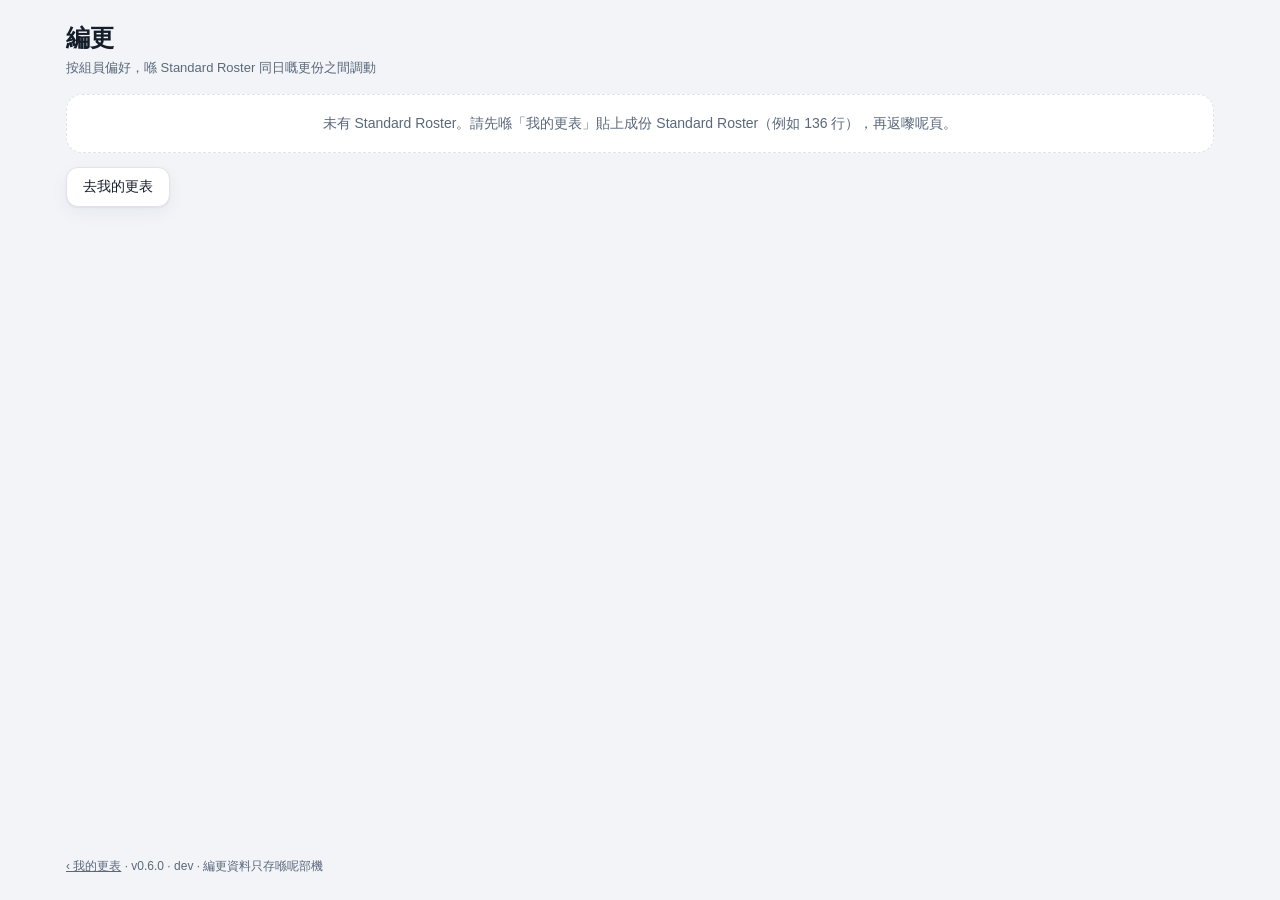
==== plan.html @ 5ca39b4f "Add 編更 page: arrange a team's duties by preference A new plan.html page takes the Standard Roster al" ====
<!doctype html>
<html lang="zh-HK">
<head>
<meta charset="utf-8">
<meta name="viewport" content="width=device-width, initial-scale=1, viewport-fit=cover">
<meta name="color-scheme" content="dark light">
<meta name="theme-color" content="#070b14">
<meta name="robots" content="noindex">
<title>編更 · TML Roster</title>
<link rel="stylesheet" href="assets/app.css">
<link rel="icon" href="assets/icon.svg" type="image/svg+xml">
</head>
<body>
<div class="app wide">
  <header class="top">
    <h1>編更</h1>
    <small id="sub">按組員偏好，喺 Standard Roster 同日嘅更份之間調動</small>
  </header>
  <main id="view"></main>
  <footer class="foot" id="foot"></footer>
</div>
<noscript><p style="padding:16px">此頁需要 JavaScript。This page needs JavaScript.</p></noscript>
<script type="module" src="assets/plan.js"></script>
</body>
</html>
---- assets/app.css ----
/* TML Roster — hand-written, no build step. Colours follow TML-traffic. */

:root {
  color-scheme: dark light;
  --tml: #a8401f;
  --accent: #e8765a;
  --bg: #0a0f1d;
  --panel: #121a2e;
  --panel-2: #1a2440;
  --edge: #253152;
  --text: #eef2f9;
  --muted: #95a3bb;
  --warn: #e3a93a;
  --ok: #3cc18b;
  --bad: #ef6a58;
  --early: #e6a93d;
  --mid: #4a9fe0;
  --late: #9b7df0;
  --shadow: none;
  --radius: 16px;
  --font: -apple-system, BlinkMacSystemFont, "Segoe UI", "PingFang HK", "Noto Sans TC",
    "Microsoft JhengHei", Roboto, sans-serif;
}

@media (prefers-color-scheme: light) {
  :root {
    --tml: #a8401f;
    --accent: #b8431f;
    --bg: #f2f4f8;
    --panel: #ffffff;
    --panel-2: #eef1f6;
    --edge: #dfe4ec;
    --text: #151d2b;
    --muted: #5a687b;
    --warn: #a86f00;
    --ok: #1f8a5d;
    --bad: #c5402e;
    --early: #c98a14;
    --mid: #2273b8;
    --late: #6c4cc9;
    --shadow: 0 1px 2px rgba(20, 30, 50, 0.06), 0 6px 18px rgba(20, 30, 50, 0.05);
  }
}

* { box-sizing: border-box; }
html, body { margin: 0; padding: 0; min-height: 100%; }
body {
  background: var(--bg);
  color: var(--text);
  font-family: var(--font);
  font-size: 16px;
  line-height: 1.5;
  -webkit-text-size-adjust: 100%;
}
button { font: inherit; color: inherit; background: none; border: 0; cursor: pointer; -webkit-tap-highlight-color: transparent; }
h1, h2, h3, h4, p, dl, dd, ul, ol { margin: 0; }
:focus-visible { outline: 2px solid var(--accent); outline-offset: 2px; }

/* ---- shell ---- */
.app { max-width: 640px; margin: 0 auto; min-height: 100vh; display: flex; flex-direction: column; padding: 0 max(16px, env(safe-area-inset-right)) 0 max(16px, env(safe-area-inset-left)); }
.top { padding: max(20px, env(safe-area-inset-top)) 0 12px; }
.top h1 { font-size: 24px; font-weight: 800; letter-spacing: 0.01em; }
.top small { display: block; margin-top: 2px; color: var(--muted); font-size: 13px; }
#view { flex: 1; padding: 4px 0 28px; min-width: 0; }
.foot { padding: 12px 0 max(24px, env(safe-area-inset-bottom)); font-size: 12px; color: var(--muted); line-height: 1.7; }
.foot a { color: inherit; }

/* ---- small parts ---- */
.sr { position: absolute; width: 1px; height: 1px; overflow: hidden; clip: rect(0 0 0 0); white-space: nowrap; }
.btn {
  padding: 8px 16px;
  min-height: 40px;
  font-size: 14px;
  border: 1px solid var(--edge);
  background: var(--panel);
  border-radius: 12px;
  color: var(--text);
  white-space: nowrap;
  box-shadow: var(--shadow);
}
a.btn { display: inline-flex; align-items: center; text-decoration: none; }
.btn:active { background: var(--panel-2); }
.btn[disabled] { opacity: 0.45; }
.btn.primary { background: var(--tml); border-color: var(--tml); color: #fff; font-weight: 700; min-width: 96px; }
.btn.danger { color: var(--bad); border-color: color-mix(in srgb, var(--bad) 45%, var(--edge)); }
.link { color: var(--accent); text-decoration: underline; text-underline-offset: 3px; font-size: inherit; padding: 0; }

.badge {
  display: inline-block;
  font-size: 12px;
  line-height: 1.5;
  padding: 1px 8px;
  border-radius: 999px;
  background: var(--panel-2);
  color: var(--muted);
  font-weight: 600;
  white-space: nowrap;
}
.badge.now { background: var(--accent); color: #fff; }
.badge.plain { background: var(--panel-2); color: var(--muted); }
.badge.shift { background: transparent; box-shadow: inset 0 0 0 1px currentColor; }
[data-shift="early"] .badge.shift { color: var(--early); }
[data-shift="mid"] .badge.shift { color: var(--mid); }
[data-shift="late"] .badge.shift { color: var(--late); }

.empty { padding: 18px; text-align: center; color: var(--muted); font-size: 14px; background: var(--panel); border: 1px dashed var(--edge); border-radius: var(--radius); }
.fine { margin-top: 8px; font-size: 13px; line-height: 1.55; color: var(--muted); }
.fine.ok { color: var(--ok); }
.fine.bad, .issues { color: var(--bad); }
.meta { color: var(--muted); font-size: 13px; }
.nd { margin-left: 3px; font-size: 0.5em; font-weight: 700; color: var(--muted); vertical-align: super; letter-spacing: 0; }

/* ---- week ---- */
.me-nav { position: sticky; top: 0; z-index: 5; display: grid; grid-template-columns: 44px 1fr 44px; align-items: center; gap: 8px; margin: 0 -16px 12px; padding: 8px 16px; background: color-mix(in srgb, var(--bg) 88%, transparent); backdrop-filter: blur(10px); -webkit-backdrop-filter: blur(10px); }
.me-nav .btn { padding: 0; min-width: 0; width: 44px; height: 44px; font-size: 24px; line-height: 1; border-radius: 14px; }
.weeklabel { display: grid; justify-items: center; line-height: 1.3; }
.weeklabel b { font-size: 18px; font-variant-numeric: tabular-nums; }
.weeklabel span { font-size: 13px; color: var(--muted); }

.today {
  display: grid;
  gap: 4px;
  width: 100%;
  margin: 0 0 14px;
  padding: 16px 18px 16px;
  text-align: left;
  color: #fff;
  background: linear-gradient(145deg, #b4481f, #7a2a12);
  border-radius: 20px;
  box-shadow: 0 8px 24px rgba(122, 42, 18, 0.28);
}
.today .badge, .today[data-shift] .badge.shift { background: rgba(255, 255, 255, 0.2); color: #fff; box-shadow: none; }
.today-label { font-size: 13px; font-weight: 600; opacity: 0.85; letter-spacing: 0.03em; }
.today-title { display: flex; flex-wrap: wrap; align-items: center; gap: 6px; font-size: 16px; font-weight: 700; font-variant-numeric: tabular-nums; }
.today-times { font-size: 36px; line-height: 1.15; font-weight: 800; font-variant-numeric: tabular-nums; letter-spacing: -0.01em; }
.today-times .nd { color: rgba(255, 255, 255, 0.8); }
.today-note { font-size: 14px; opacity: 0.88; }
.today .bar { background: rgba(255, 255, 255, 0.2); margin: 4px 0 2px; }
.today .bar i { background: #fff; }
.today-live { display: flex; align-items: center; gap: 10px; margin-top: 8px; padding: 10px 12px; font-size: 14px; background: rgba(0, 0, 0, 0.22); border-radius: 12px; }
.today-live small { opacity: 0.8; font-size: 13px; }
.pulse { flex: none; width: 10px; height: 10px; border-radius: 50%; background: #7dffc0; box-shadow: 0 0 0 0 rgba(125, 255, 192, 0.6); animation: pulse 2s infinite; }
@keyframes pulse { 70% { box-shadow: 0 0 0 9px rgba(125, 255, 192, 0); } 100% { box-shadow: 0 0 0 0 rgba(125, 255, 192, 0); } }
@media (prefers-reduced-motion: reduce) { .pulse { animation: none; } }

.day-list { list-style: none; padding: 0; display: grid; gap: 10px; }
.day {
  display: grid;
  grid-template-columns: 48px 1fr;
  align-items: center;
  gap: 14px;
  width: 100%;
  padding: 12px 14px;
  text-align: left;
  background: var(--panel);
  border: 1px solid var(--edge);
  border-radius: var(--radius);
  box-shadow: var(--shadow);
  position: relative;
  overflow: hidden;
}
.day::before { content: ""; position: absolute; inset: 0 auto 0 0; width: 5px; background: var(--edge); }
.day[data-shift="early"]::before { background: var(--early); }
.day[data-shift="mid"]::before { background: var(--mid); }
.day[data-shift="late"]::before { background: var(--late); }
.day:active { background: var(--panel-2); }
.day[data-today="1"] { border-color: var(--accent); }
.day-date { display: grid; justify-items: center; line-height: 1.1; }
.day-date small { font-size: 13px; color: var(--muted); font-weight: 600; }
.day-date b { font-size: 26px; font-weight: 800; font-variant-numeric: tabular-nums; }
.day[data-today="1"] .day-date b { color: var(--accent); }
.day-main { display: grid; gap: 3px; min-width: 0; }
.day-title { display: flex; flex-wrap: wrap; align-items: center; gap: 6px; font-size: 15px; font-weight: 700; font-variant-numeric: tabular-nums; }
.day-times { font-size: 22px; line-height: 1.2; font-weight: 800; font-variant-numeric: tabular-nums; }
.day[data-tone="rest"], .day[data-tone="tbd"], .day[data-tone="spare"] { background: transparent; box-shadow: none; }
.day[data-tone="rest"] .day-title { color: var(--muted); font-weight: 500; }
.day[data-tone="tbd"] .day-title { color: var(--warn); }

.bar { display: block; position: relative; height: 5px; margin: 4px 0 2px; border-radius: 3px; background: var(--panel-2); }
.bar i { position: absolute; top: 0; bottom: 0; border-radius: 3px; background: var(--muted); }
[data-shift="early"] .bar i { background: var(--early); }
[data-shift="mid"] .bar i { background: var(--mid); }
[data-shift="late"] .bar i { background: var(--late); }

.legend { display: flex; flex-wrap: wrap; gap: 6px 16px; margin: 14px 2px 0; font-size: 13px; color: var(--muted); }
.legend i { display: inline-block; width: 10px; height: 10px; margin-right: 6px; border-radius: 3px; vertical-align: -1px; }
.me-foot { display: flex; flex-wrap: wrap; gap: 10px; margin: 14px 0 0; }

/* ---- day detail ---- */
.duty-head { display: flex; align-items: center; gap: 12px; margin: 4px 0 14px; }
.duty-head h2 { font-size: 20px; }
.duty-sub { display: flex; flex-wrap: wrap; align-items: center; gap: 6px; margin: 0 0 10px; font-size: 14px; color: var(--muted); }
.hero { display: grid; grid-template-columns: 1fr auto 1fr; align-items: center; gap: 8px; margin: 0 0 14px; padding: 18px; background: var(--panel); border: 1px solid var(--edge); border-radius: 20px; box-shadow: var(--shadow); }
.hero div { display: grid; gap: 2px; }
.hero small { color: var(--muted); font-size: 13px; font-weight: 600; }
.hero b { font-size: 34px; line-height: 1.1; font-weight: 800; font-variant-numeric: tabular-nums; }
.hero span { color: var(--muted); font-size: 14px; }
.hero i { color: var(--muted); font-style: normal; font-size: 22px; }
.kv { display: grid; grid-template-columns: auto 1fr; gap: 8px 16px; margin: 0 2px; font-size: 15px; }
.kv dt { color: var(--muted); }
.kv dd { font-variant-numeric: tabular-nums; }
.mates { display: flex; flex-wrap: wrap; gap: 6px; }
.duty-mate { display: grid; gap: 0; padding: 5px 10px; text-align: left; background: var(--panel); border: 1px solid var(--edge); border-radius: 10px; font-variant-numeric: tabular-nums; line-height: 1.3; }
.duty-mate b { font-size: 14px; color: var(--accent); }
.duty-mate small { font-size: 12px; color: var(--muted); }
.duty-mate:active { background: var(--panel-2); }
.duty-nowbox { margin: 14px 0 0; padding: 12px 14px; font-size: 14px; background: color-mix(in srgb, var(--accent) 14%, var(--panel)); border: 1px solid color-mix(in srgb, var(--accent) 40%, var(--edge)); border-radius: 14px; }
.stops-head { margin: 22px 2px 10px; font-size: 14px; font-weight: 700; color: var(--muted); letter-spacing: 0.04em; }
.duty-legs { list-style: none; padding: 6px 14px 6px 6px; position: relative; background: var(--panel); border: 1px solid var(--edge); border-radius: var(--radius); box-shadow: var(--shadow); }
.duty-legs::before { content: ""; position: absolute; top: 18px; bottom: 18px; left: 19px; width: 2px; background: var(--edge); }
.duty-legs li {
  position: relative;
  display: grid;
  grid-template-columns: 70px 1fr;
  grid-template-areas: "t k" ". p";
  column-gap: 10px;
  padding: 8px 0 8px 26px;
  font-size: 14px;
  line-height: 1.4;
  font-variant-numeric: tabular-nums;
  border-radius: 10px;
}
.duty-legs li::before { content: ""; position: absolute; left: 8px; top: 13px; width: 10px; height: 10px; border-radius: 50%; background: var(--muted); box-shadow: 0 0 0 3px var(--panel); }
.duty-legs li[data-kind="book"]::before { background: var(--text); }
.duty-legs li[data-kind="drive"]::before { background: var(--ok); }
.duty-legs li[data-kind="meal"]::before { background: var(--warn); }
.duty-legs li[data-kind="prep"]::before, .duty-legs li[data-kind="ride"]::before { background: var(--mid); }
.duty-legs li[data-kind="empty"]::before, .duty-legs li[data-kind="park"]::before, .duty-legs li[data-kind="wait"]::before { background: transparent; box-shadow: inset 0 0 0 2px var(--muted), 0 0 0 3px var(--panel); }
.duty-legs li > span:nth-child(1) { grid-area: t; }
.duty-legs li > span:nth-child(2) { grid-area: k; font-weight: 700; }
.duty-legs li > span:nth-child(3) { grid-area: p; color: var(--muted); font-size: 13.5px; }
.duty-legs li[data-kind="book"] > span:nth-child(3) { grid-area: p; }
.duty-legs li[data-now="1"] { background: color-mix(in srgb, var(--accent) 16%, transparent); }
.duty-t { color: var(--muted); }

/* ---- panels, forms, setup ---- */
.lead { margin: 4px 0 16px; font-size: 15px; color: var(--muted); }
.panel { margin: 0 0 14px; padding: 16px; background: var(--panel); border: 1px solid var(--edge); border-radius: var(--radius); box-shadow: var(--shadow); min-width: 0; max-width: 100%; }
.panel h3 { display: flex; align-items: center; gap: 10px; margin: 0 0 12px; font-size: 16px; }
.step { display: inline-grid; place-items: center; width: 24px; height: 24px; border-radius: 50%; background: var(--tml); color: #fff; font-size: 13px; font-weight: 800; }
.panel summary, details.panel > summary { cursor: pointer; font-weight: 700; font-size: 15px; }
details.panel[open] > summary { margin-bottom: 8px; }
.me-editbox { margin-top: 18px; }
.how { margin: 0 0 12px; }
.how summary { font-size: 14px; color: var(--accent); font-weight: 600; }
.how-codes { list-style: none; margin: 10px 0; padding: 0; display: grid; gap: 8px; font-size: 14px; }
.how-codes li { display: grid; grid-template-columns: 9.5em 1fr; gap: 8px; align-items: baseline; }
code, pre { font-family: ui-monospace, SFMono-Regular, Menlo, monospace; }
.how-codes code { font-weight: 700; }
.how pre { margin: 10px 0 0; padding: 12px; font-size: 12.5px; line-height: 1.6; overflow-x: auto; background: var(--panel-2); border-radius: 12px; }
.me-setup, .me-edit { display: grid; gap: 12px; margin: 0 0 12px; }
.me-setup > * { min-width: 0; max-width: 100%; }
.me-edit label, .me-setup label { display: grid; gap: 6px; font-size: 14px; color: var(--muted); }
.me-edit input, .me-setup input, .me-setup textarea, .me-export-box {
  width: 100%;
  padding: 10px 12px;
  font: inherit;
  font-size: 16px;
  color: var(--text);
  background: var(--panel-2);
  border: 1px solid var(--edge);
  border-radius: 12px;
}
.me-setup textarea, .me-export-box { font-family: ui-monospace, SFMono-Regular, Menlo, monospace; font-size: 13px; }
.me-setup textarea { min-height: 130px; }
.me-edit-row { display: flex; flex-wrap: wrap; align-items: center; gap: 10px; }
.me-msg { min-height: 1em; font-size: 14px; color: var(--muted); }
.filebtn { cursor: pointer; display: inline-flex; align-items: center; color: var(--text) !important; }
.prev-title { margin: 16px 0 6px; font-size: 14px; color: var(--muted); font-weight: 700; }
.issues { margin: 6px 0; padding-left: 20px; font-size: 13.5px; }

/* ---- roster table ---- */
.roster-box { margin-top: 18px; padding: 14px 10px; }
.roster-box > summary, .roster-box > .fine { padding: 0 6px; }
.rtable { max-height: 340px; overflow: auto; max-width: 100%; margin-top: 10px; border: 1px solid var(--edge); border-radius: 12px; }
.rtable table { width: 100%; border-collapse: collapse; font-size: 9.5px; letter-spacing: -0.02em; font-variant-numeric: tabular-nums; text-align: center; }
.rtable th, .rtable td { padding: 6px 1px; border-bottom: 1px solid var(--edge); white-space: nowrap; }
.rtable thead th { position: sticky; top: 0; z-index: 1; background: var(--panel-2); color: var(--muted); font-weight: 700; }
.rtable tbody th { position: sticky; left: 0; padding: 6px 4px; background: var(--panel-2); color: var(--muted); font-weight: 700; }
.rtable tr:last-child th, .rtable tr:last-child td { border-bottom: 0; }
.rtable td[data-kind="status"], .rtable td[data-kind="spare"], .rtable td[data-kind="other"] { color: var(--muted); }
.rtable tr.cur td { background: color-mix(in srgb, var(--accent) 18%, transparent); font-weight: 700; }
.rtable tr.cur th { background: var(--tml); color: #fff; }
.rtable td.todaycell { outline: 2px solid var(--accent); outline-offset: -2px; border-radius: 4px; }

@media (max-width: 380px) {
  .hero b { font-size: 28px; }
  .today-times { font-size: 32px; }
  .how-codes li { grid-template-columns: 1fr; gap: 0; }
  .duty-legs li { grid-template-columns: 64px 1fr; }
}
.me-setup label.filebtn { display: inline-flex; }
.me-setup .panel .me-edit-row { margin-top: 10px; }

/* ---- 編更 (plan.html) ---- */
:root { --dawn: #e2703a; --night: #5b5fd6; }
@media (prefers-color-scheme: light) { :root { --dawn: #c2541c; --night: #4245b8; } }
.app.wide { max-width: 1180px; }
[data-shift="dawn"] { --sh: var(--dawn); }
[data-shift="early"] { --sh: var(--early); }
[data-shift="mid"] { --sh: var(--mid); }
[data-shift="late"] { --sh: var(--late); }
[data-shift="night"] { --sh: var(--night); }
.plan-grid { display: grid; grid-template-columns: 1fr 1fr; gap: 12px; }
.plan-actions { display: flex; flex-wrap: wrap; align-items: center; gap: 8px 10px; margin: 0 0 8px; }
.p-weekbox { display: inline-flex; align-items: center; gap: 8px; }
.p-weeks { width: 3.6em; padding: 6px; font: inherit; color: var(--text); background: var(--panel); border: 1px solid var(--edge); border-radius: 10px; text-align: center; }
.plan-sel { position: sticky; top: 64px; z-index: 4; display: grid; gap: 8px; margin: 0 0 10px; padding: 12px 14px; border-color: var(--accent); }
.plan-sel > div:first-child { display: grid; gap: 2px; }
.plan-sel input { width: 7.5em; padding: 8px; font: inherit; font-variant-numeric: tabular-nums; color: var(--text); background: var(--panel-2); border: 1px solid var(--edge); border-radius: 10px; }
.ptable { overflow: auto; max-width: 100%; max-height: 75vh; border: 1px solid var(--edge); border-radius: 12px; background: var(--panel); }
.ptable table { border-collapse: separate; border-spacing: 0; width: 100%; font-size: 12px; font-variant-numeric: tabular-nums; }
.ptable th, .ptable td { padding: 3px; border-bottom: 1px solid var(--edge); text-align: center; vertical-align: middle; }
.ptable thead th { position: sticky; top: 0; z-index: 2; background: var(--panel-2); color: var(--muted); font-weight: 700; }
.ptable thead th small { display: block; font-weight: 500; }
.ptable th.who { position: sticky; left: 0; z-index: 1; min-width: 84px; padding: 4px 8px; text-align: left; background: var(--panel-2); }
.ptable thead th.who { z-index: 3; }
.ptable th.who b { display: block; font-size: 13px; }
.ptable th.who small { color: var(--muted); font-weight: 500; }
.prefs { display: flex; flex-wrap: wrap; gap: 2px; margin-top: 2px; }
.ptag { display: inline-block; padding: 0 5px; border-radius: 6px; font-size: 10.5px; font-weight: 700; line-height: 1.6; color: var(--sh, var(--muted)); box-shadow: inset 0 0 0 1px currentColor; }
.pcell { position: relative; display: grid; justify-items: center; gap: 1px; width: 100%; min-width: 74px; min-height: 52px; padding: 4px 3px 4px 7px; border-radius: 8px; background: var(--panel-2); line-height: 1.25; touch-action: manipulation; }
.pcell::before { content: ""; position: absolute; inset: 3px auto 3px 2px; width: 3px; border-radius: 2px; background: var(--sh, transparent); }
.pcell b { font-size: 12.5px; white-space: nowrap; }
.pcell small { color: var(--muted); font-size: 11px; white-space: nowrap; }
.pcell[data-kind="status"], .pcell[data-kind="other"], .pcell[data-kind="spare"] { background: transparent; color: var(--muted); }
.pcell[data-kind="status"] b { font-weight: 500; }
.pcell[data-short="1"] { box-shadow: inset 0 0 0 2px var(--bad); }
.pcell[data-sel="1"] { box-shadow: inset 0 0 0 2px var(--accent); background: color-mix(in srgb, var(--accent) 18%, var(--panel-2)); }
.dragging .pcell[data-target="1"] { outline: 1px dashed var(--accent); outline-offset: -1px; }
.pcell .pin { font-style: normal; font-size: 9px; margin-left: 2px; vertical-align: super; }
.pcell .miss { font-style: normal; color: var(--warn); margin-left: 2px; }
.ptable td.sum { min-width: 44px; color: var(--muted); font-weight: 700; }
.plan-legend i { background: var(--sh); }
.mlist { list-style: none; padding: 0; display: grid; gap: 8px; }
.mlist li { display: grid; grid-template-columns: 3em minmax(6em, 10em) 1fr; align-items: center; gap: 8px; }
.mrow { color: var(--muted); font-weight: 700; font-variant-numeric: tabular-nums; }
.p-name { min-width: 0; padding: 7px 9px; font: inherit; font-size: 14px; color: var(--text); background: var(--panel-2); border: 1px solid var(--edge); border-radius: 10px; }
.pchips { display: flex; flex-wrap: wrap; gap: 6px; }
.pchip { padding: 5px 11px; font-size: 13px; font-weight: 700; border-radius: 999px; color: var(--sh); box-shadow: inset 0 0 0 1px var(--edge); }
.pchip[aria-pressed="true"] { background: var(--sh); color: #fff; box-shadow: none; }
@media (max-width: 560px) {
  .mlist li { grid-template-columns: 3em 1fr; }
  .pchips { grid-column: 1 / -1; }
}
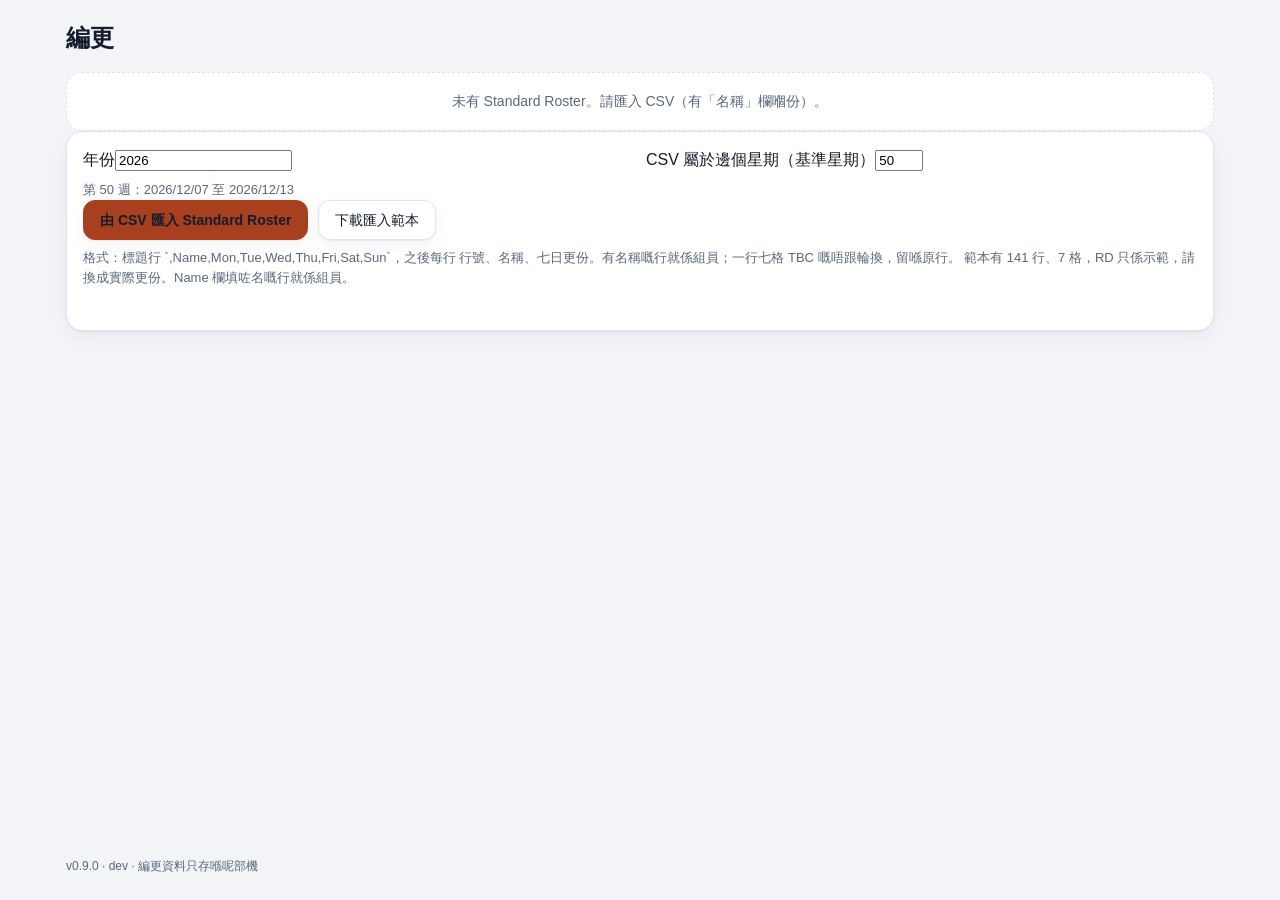
==== commit bb10165f: "Plan: every week starts in the tray, import week, undo, HC needs a number Co-Authored-By: Claude Opu" ====
--- a/plan.html
+++ b/plan.html
@@ -14,7 +14,6 @@
 <div class="app wide">
   <header class="top">
     <h1>編更</h1>
-    <small id="sub">按組員偏好，喺 Standard Roster 同日嘅更份之間調動</small>
   </header>
   <main id="view"></main>
   <footer class="foot" id="foot"></footer>
--- a/assets/app.css
+++ b/assets/app.css
@@ -308,16 +308,15 @@
 .plan-sel { position: sticky; top: 64px; z-index: 4; display: grid; gap: 8px; margin: 0 0 10px; padding: 12px 14px; border-color: var(--accent); }
 .plan-sel > div:first-child { display: grid; gap: 2px; }
 .plan-sel input { width: 7.5em; padding: 8px; font: inherit; font-variant-numeric: tabular-nums; color: var(--text); background: var(--panel-2); border: 1px solid var(--edge); border-radius: 10px; }
-.ptable { overflow: auto; max-width: 100%; max-height: 75vh; border: 1px solid var(--edge); border-radius: 12px; background: var(--panel); }
+.ptable { overflow: auto; max-width: 100%; max-height: 58vh; border: 1px solid var(--edge); border-radius: 12px; background: var(--panel); }
 .ptable table { border-collapse: separate; border-spacing: 0; width: 100%; font-size: 12px; font-variant-numeric: tabular-nums; }
 .ptable th, .ptable td { padding: 3px; border-bottom: 1px solid var(--edge); text-align: center; vertical-align: middle; }
 .ptable thead th { position: sticky; top: 0; z-index: 2; background: var(--panel-2); color: var(--muted); font-weight: 700; }
 .ptable thead th small { display: block; font-weight: 500; }
-.ptable th.who { position: sticky; left: 0; z-index: 1; min-width: 84px; padding: 4px 8px; text-align: left; background: var(--panel-2); }
+.ptable th.who { position: sticky; left: 0; z-index: 1; min-width: 118px; max-width: 150px; padding: 4px 8px; text-align: left; background: var(--panel-2); }
 .ptable thead th.who { z-index: 3; }
-.ptable th.who b { display: block; font-size: 13px; }
+.ptable th.who .p-name { width: 100%; padding: 2px 4px; font-size: 13px; font-weight: 700; }
 .ptable th.who small { color: var(--muted); font-weight: 500; }
-.prefs { display: flex; flex-wrap: wrap; gap: 2px; margin-top: 2px; }
 .ptag { display: inline-block; padding: 0 5px; border-radius: 6px; font-size: 10.5px; font-weight: 700; line-height: 1.6; color: var(--sh, var(--muted)); box-shadow: inset 0 0 0 1px currentColor; }
 .pcell { position: relative; display: grid; justify-items: center; gap: 1px; width: 100%; min-width: 74px; min-height: 52px; padding: 4px 3px 4px 7px; border-radius: 8px; background: var(--panel-2); line-height: 1.25; touch-action: manipulation; }
 .pcell::before { content: ""; position: absolute; inset: 3px auto 3px 2px; width: 3px; border-radius: 2px; background: var(--sh, transparent); }
@@ -332,14 +331,51 @@
 .pcell .miss { font-style: normal; color: var(--warn); margin-left: 2px; }
 .ptable td.sum { min-width: 44px; color: var(--muted); font-weight: 700; }
 .plan-legend i { background: var(--sh); }
-.mlist { list-style: none; padding: 0; display: grid; gap: 8px; }
-.mlist li { display: grid; grid-template-columns: 3em minmax(6em, 10em) 1fr; align-items: center; gap: 8px; }
-.mrow { color: var(--muted); font-weight: 700; font-variant-numeric: tabular-nums; }
-.p-name { min-width: 0; padding: 7px 9px; font: inherit; font-size: 14px; color: var(--text); background: var(--panel-2); border: 1px solid var(--edge); border-radius: 10px; }
+.p-name { min-width: 0; text-overflow: ellipsis; padding: 7px 9px; font: inherit; font-size: 14px; color: var(--text); background: var(--panel-2); border: 1px solid var(--edge); border-radius: 10px; }
 .pchips { display: flex; flex-wrap: wrap; gap: 6px; }
 .pchip { padding: 5px 11px; font-size: 13px; font-weight: 700; border-radius: 999px; color: var(--sh); box-shadow: inset 0 0 0 1px var(--edge); }
+.ptable .pchips { gap: 3px; margin-top: 3px; }
+.ptable .pchip { padding: 1px 6px; font-size: 11px; line-height: 1.6; border-radius: 7px; }
 .pchip[aria-pressed="true"] { background: var(--sh); color: #fff; box-shadow: none; }
-@media (max-width: 560px) {
-  .mlist li { grid-template-columns: 3em 1fr; }
-  .pchips { grid-column: 1 / -1; }
-}
+
+/* 積木區 and dragging */
+.pcell, .block { -webkit-user-select: none; user-select: none; -webkit-touch-callout: none; }
+.pcell[data-kind="empty"] { background: transparent; color: var(--muted); outline: 1px dashed var(--edge); outline-offset: -3px; }
+.pcell[data-hc="1"] { color: var(--warn); }
+.pcell[data-kind="duty"], .block { cursor: grab; }
+.pcell[data-lifted="1"], .block[data-lifted="1"] { opacity: 0.35; }
+.dragging, .dragging * { cursor: grabbing !important; }
+.dragging .pcell:not([data-target]), .dragging .tray-col:not([data-target]) { opacity: 0.45; }
+.pcell[data-over="1"], .tray-col[data-over="1"] { outline: 2px solid var(--accent); outline-offset: -2px; background: color-mix(in srgb, var(--accent) 20%, var(--panel-2)); }
+.pghost { position: fixed; z-index: 50; margin: 0; pointer-events: none; opacity: 0.92; box-shadow: 0 10px 28px rgba(0, 0, 0, 0.4); transform: scale(1.06) rotate(-2deg); }
+.tray { position: sticky; bottom: 0; z-index: 6; max-height: 38vh; margin: 10px 0 8px; padding: 10px 12px 12px; overflow: auto; box-shadow: 0 -8px 22px rgba(0, 0, 0, 0.28); }
+.tray-head { display: flex; flex-wrap: wrap; align-items: baseline; gap: 4px 12px; margin: 0 0 8px; }
+.tray-cols { display: grid; grid-template-columns: repeat(7, minmax(84px, 1fr)); gap: 6px; overflow-x: auto; }
+.tray-col { min-height: 56px; padding: 4px; border: 1px dashed var(--edge); border-radius: 10px; }
+.tray-day { display: block; margin: 0 0 4px 2px; font-size: 11px; font-weight: 700; color: var(--muted); }
+.tray-blocks { display: grid; gap: 4px; }
+.tray-none { text-align: center; color: var(--edge); }
+.block { position: relative; display: grid; justify-items: center; gap: 1px; width: 100%; padding: 4px 3px 4px 7px; border-radius: 8px; background: var(--panel-2); line-height: 1.25; font-variant-numeric: tabular-nums; }
+.block::before { content: ""; position: absolute; inset: 3px auto 3px 2px; width: 3px; border-radius: 2px; background: var(--sh, transparent); }
+.block b { font-size: 12.5px; }
+.block small { color: var(--muted); font-size: 11px; }
+.block[data-sel="1"] { box-shadow: inset 0 0 0 2px var(--accent); }
+
+.p-sheet { display: block; width: 100%; margin: 3px 0 0; padding: 1px 0; font: inherit; font-size: 11px; font-weight: 700; color: var(--muted); text-align: center; background: var(--panel); border: 1px solid var(--edge); border-radius: 7px; }
+.p-sheet[data-set="1"] { color: #fff; background: var(--tml); border-color: var(--tml); }
+.pcell[data-missing="1"] { color: var(--bad); outline: 1px dashed var(--bad); outline-offset: -3px; background: transparent; }
+.block[data-kind="leave"] { color: var(--muted); }
+.block[data-kind="leave"] b { font-weight: 500; }
+.pcell[data-leave="1"] { cursor: grab; }
+.csv-import { margin: 0 0 12px; }
+.me-setup label.filebtn, .csv-import label.filebtn { display: inline-flex; align-items: center; }
+.block .blk-x { position: absolute; top: 1px; right: 2px; width: 18px; height: 18px; display: grid; place-items: center; border-radius: 9px; font-size: 11px; line-height: 1; color: var(--muted); cursor: pointer; }
+.block .blk-x:hover { color: var(--text); background: var(--panel); }
+
+/* 編更: toolbar, per-day counts, HC/TBC blocks waiting for a number */
+.plan-actions-end { display: flex; flex-wrap: wrap; gap: 8px; margin-left: auto; }
+.plan-actions .btn[disabled] { opacity: 0.45; cursor: default; }
+.ptable thead th small.p-empties { margin-top: 2px; color: var(--warn); font-weight: 700; }
+.tray-day em { float: right; margin-right: 2px; font-style: normal; font-weight: 500; }
+.block[data-pending="1"] { color: var(--warn); cursor: pointer; outline: 1px dashed var(--warn); outline-offset: -2px; }
+.csv-import .plan-grid { margin-bottom: 4px; }
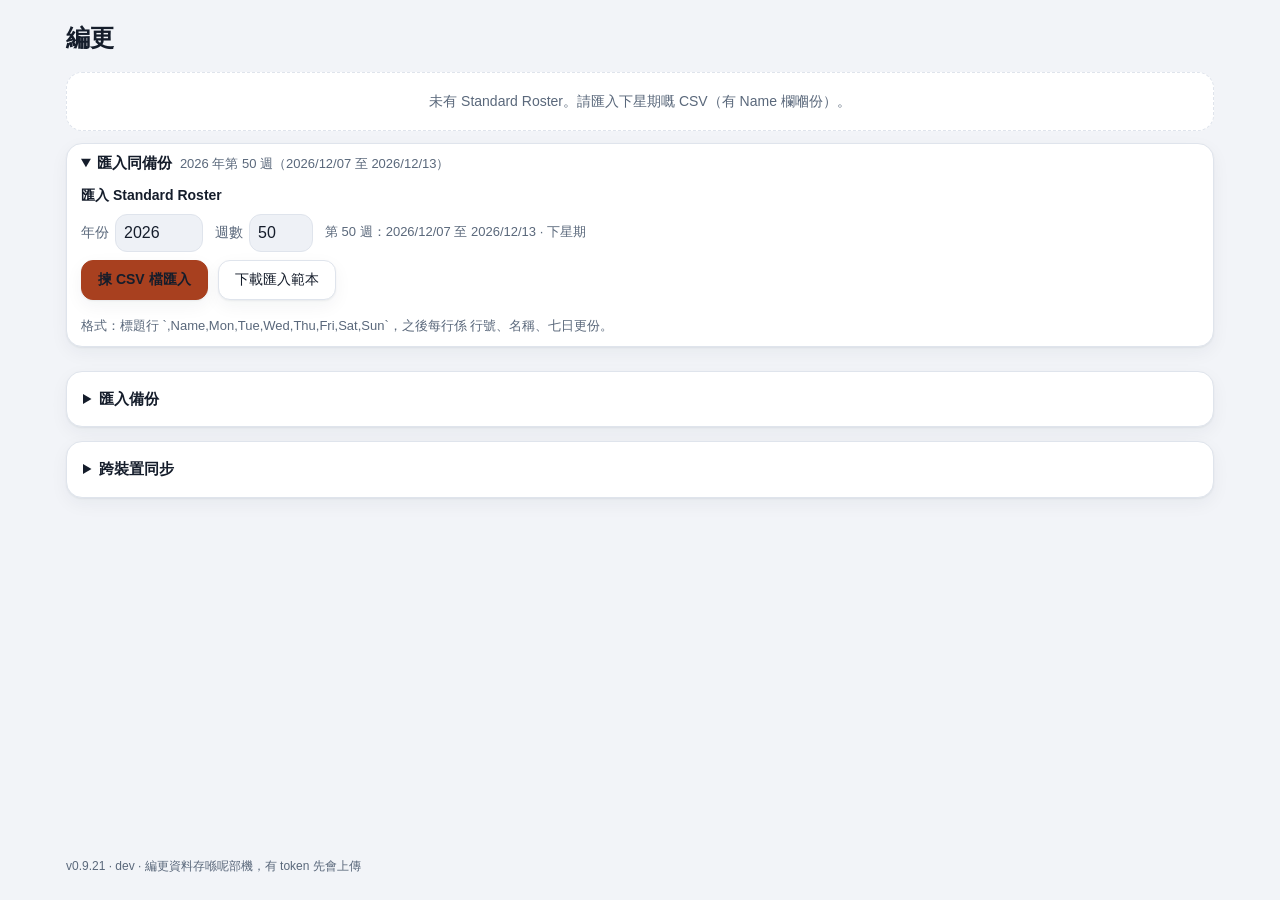
==== commit 70289ff1: "Wording and look: tray fold, plan icons, manifest paths, place names (v0.9.24) Co-Authored-By: Claud" ====
--- a/plan.html
+++ b/plan.html
@@ -9,6 +9,11 @@
 <title>編更 · TML Roster</title>
 <link rel="stylesheet" href="assets/app.css">
 <link rel="icon" href="assets/icon.svg" type="image/svg+xml">
+<link rel="apple-touch-icon" sizes="180x180" href="apple-touch-icon.png">
+<meta name="apple-mobile-web-app-title" content="編更">
+<meta name="apple-mobile-web-app-capable" content="yes">
+<meta name="apple-mobile-web-app-status-bar-style" content="black-translucent">
+<link rel="manifest" href="plan.webmanifest">
 </head>
 <body>
 <div class="app wide">
--- a/assets/app.css
+++ b/assets/app.css
@@ -58,7 +58,9 @@
 
 /* ---- shell ---- */
 .app { max-width: 640px; margin: 0 auto; min-height: 100vh; display: flex; flex-direction: column; padding: 0 max(16px, env(safe-area-inset-right)) 0 max(16px, env(safe-area-inset-left)); }
-.top { padding: max(20px, env(safe-area-inset-top)) 0 12px; }
+.top { display: grid; grid-template-columns: 1fr auto; align-items: start; column-gap: 12px; padding: max(20px, env(safe-area-inset-top)) 0 12px; }
+.top h1, .top small { grid-column: 1; }
+.top .btn.icon { grid-column: 2; grid-row: 1 / span 2; }
 .top h1 { font-size: 24px; font-weight: 800; letter-spacing: 0.01em; }
 .top small { display: block; margin-top: 2px; color: var(--muted); font-size: 13px; }
 #view { flex: 1; padding: 4px 0 28px; min-width: 0; }
@@ -99,9 +101,11 @@
 .badge.now { background: var(--accent); color: #fff; }
 .badge.plain { background: var(--panel-2); color: var(--muted); }
 .badge.shift { background: transparent; box-shadow: inset 0 0 0 1px currentColor; }
+[data-shift="dawn"] .badge.shift { color: var(--dawn); }
 [data-shift="early"] .badge.shift { color: var(--early); }
 [data-shift="mid"] .badge.shift { color: var(--mid); }
 [data-shift="late"] .badge.shift { color: var(--late); }
+[data-shift="night"] .badge.shift { color: var(--night); }
 
 .empty { padding: 18px; text-align: center; color: var(--muted); font-size: 14px; background: var(--panel); border: 1px dashed var(--edge); border-radius: var(--radius); }
 .fine { margin-top: 8px; font-size: 13px; line-height: 1.55; color: var(--muted); }
@@ -114,7 +118,9 @@
 .me-nav { position: sticky; top: 0; z-index: 5; display: grid; grid-template-columns: 44px 1fr 44px; align-items: center; gap: 8px; margin: 0 -16px 12px; padding: 8px 16px; background: color-mix(in srgb, var(--bg) 88%, transparent); backdrop-filter: blur(10px); -webkit-backdrop-filter: blur(10px); }
 .me-nav .btn { padding: 0; min-width: 0; width: 44px; height: 44px; font-size: 24px; line-height: 1; border-radius: 14px; }
 .weeklabel { display: grid; justify-items: center; line-height: 1.3; }
-.weeklabel b { font-size: 18px; font-variant-numeric: tabular-nums; }
+.weeklabel b { font-size: 18px; font-variant-numeric: tabular-nums; text-align: center; }
+.weeklabel b span { white-space: nowrap; }
+@media (max-width: 430px) { .weeklabel b { font-size: 16px; } }
 .weeklabel span { font-size: 13px; color: var(--muted); }
 
 .today {
@@ -131,7 +137,8 @@
 }
 .today .badge, .today[data-shift] .badge.shift { background: rgba(255, 255, 255, 0.2); color: #fff; box-shadow: none; }
 .today-label { font-size: 13px; font-weight: 600; opacity: 0.85; letter-spacing: 0.03em; }
-.today-title { display: flex; flex-wrap: wrap; align-items: center; gap: 6px; font-size: 16px; font-weight: 700; font-variant-numeric: tabular-nums; }
+/* 代號一律 700 粗、同一個字級：今日卡同日子卡都係 15px。 */
+.today-title { display: flex; flex-wrap: wrap; align-items: center; gap: 6px; font-size: 15px; font-weight: 700; font-variant-numeric: tabular-nums; }
 .today-times { font-size: 36px; line-height: 1.15; font-weight: 800; font-variant-numeric: tabular-nums; letter-spacing: -0.01em; }
 .today-times .nd { color: rgba(255, 255, 255, 0.8); }
 .today-note { font-size: 14px; opacity: 0.88; }
@@ -143,7 +150,8 @@
 @keyframes pulse { 70% { box-shadow: 0 0 0 9px rgba(125, 255, 192, 0); } 100% { box-shadow: 0 0 0 0 rgba(125, 255, 192, 0); } }
 @media (prefers-reduced-motion: reduce) { .pulse { animation: none; } }
 
-.day-list { list-style: none; padding: 0; display: grid; gap: 10px; }
+/* 一週日卡一律單欄、由上至下（週一 → 週日），唔會出現 Z 形跳格閱讀次序。 */
+.day-list { list-style: none; padding: 0; display: grid; grid-template-columns: 1fr; gap: 10px; grid-auto-rows: 1fr; }
 .day {
   display: grid;
   grid-template-columns: 48px 1fr;
@@ -160,9 +168,11 @@
   overflow: hidden;
 }
 .day::before { content: ""; position: absolute; inset: 0 auto 0 0; width: 5px; background: var(--edge); }
+.day[data-shift="dawn"]::before { background: var(--dawn); }
 .day[data-shift="early"]::before { background: var(--early); }
 .day[data-shift="mid"]::before { background: var(--mid); }
 .day[data-shift="late"]::before { background: var(--late); }
+.day[data-shift="night"]::before { background: var(--night); }
 .day:active { background: var(--panel-2); }
 .day[data-today="1"] { border-color: var(--accent); }
 .day-date { display: grid; justify-items: center; line-height: 1.1; }
@@ -173,14 +183,42 @@
 .day-title { display: flex; flex-wrap: wrap; align-items: center; gap: 6px; font-size: 15px; font-weight: 700; font-variant-numeric: tabular-nums; }
 .day-times { font-size: 22px; line-height: 1.2; font-weight: 800; font-variant-numeric: tabular-nums; }
 .day[data-tone="rest"], .day[data-tone="tbd"], .day[data-tone="spare"] { background: transparent; box-shadow: none; }
-.day[data-tone="rest"] .day-title { color: var(--muted); font-weight: 500; }
+/* 休息日代號同工作日一樣粗，只係灰一級（唔再變幼）。 */
+.day[data-tone="rest"] .day-title { color: var(--muted); font-weight: 700; }
+/* 單欄排列唔再等高：休息日／假期縮成一條窄卡，一週大約一屏睇晒。 */
+.day-list > li { display: block; }
+/* B2: 休息日只出代號（粗）＋細字「休息日」。 */
+.day-sub { font-size: 12px; font-weight: 600; color: var(--muted); }
+/* B3: 左邊顏色條 —— 更份跟班別色，休息綠、待定黃、後備灰。 */
+.day[data-tone="rest"]::before { background: var(--ok); }
+.day[data-tone="leave"]::before { background: var(--mid); }
+.day[data-tone="leave"] .day-title { color: var(--muted); font-weight: 700; }
+.day[data-tone="tbd"]::before { background: var(--warn); }
+.day[data-tone="spare"]::before { background: var(--muted); }
 .day[data-tone="tbd"] .day-title { color: var(--warn); }
 
-.bar { display: block; position: relative; height: 5px; margin: 4px 0 2px; border-radius: 3px; background: var(--panel-2); }
+/* 今日時間軸：粗啲，加每 4 小時刻度，同一個「現時」光點。 */
+.bar { display: block; position: relative; height: 10px; margin: 6px 0 2px; border-radius: 5px; background: var(--panel-2); background-image: repeating-linear-gradient(90deg, color-mix(in srgb, var(--muted) 45%, transparent) 0 1px, transparent 1px calc(100% / 6)); }
+.bar-now { position: absolute; top: -3px; bottom: -3px; width: 2px; margin-left: -1px; background: currentColor; }
+.bar-now s { position: absolute; top: -5px; left: 50%; width: 10px; height: 10px; border-radius: 50%; background: currentColor; transform: translateX(-50%); box-shadow: 0 0 0 2px rgba(0, 0, 0, 0.35); }
+.badge.rest-short { color: #fff; background: var(--bad); }
+/* 休息唔夠鐘：同編更頁一樣嘅呼吸紅框，跟系統「減少動態」設定。 */
+@keyframes me-short-rest {
+  0%, 100% { box-shadow: inset 0 0 0 2px var(--bad); }
+  50% { box-shadow: inset 0 0 0 2px color-mix(in srgb, var(--bad) 25%, transparent); }
+}
+.day[data-short="1"], .today[data-short="1"] { box-shadow: inset 0 0 0 2px var(--bad); animation: me-short-rest 1.2s ease-in-out infinite; }
+@media (prefers-reduced-motion: reduce) { .day[data-short="1"], .today[data-short="1"] { animation: none; } }
+.fine-box { margin: 10px 0 0; }
+input.mono { font-family: ui-monospace, SFMono-Regular, Menlo, monospace; letter-spacing: 0.02em; }
+.fine-box > summary { font-size: 13px; font-weight: 700; color: var(--muted); cursor: pointer; }
+.fine-box[open] > summary { margin-bottom: 6px; }
 .bar i { position: absolute; top: 0; bottom: 0; border-radius: 3px; background: var(--muted); }
+[data-shift="dawn"] .bar i { background: var(--dawn); }
 [data-shift="early"] .bar i { background: var(--early); }
 [data-shift="mid"] .bar i { background: var(--mid); }
 [data-shift="late"] .bar i { background: var(--late); }
+[data-shift="night"] .bar i { background: var(--night); }
 
 .legend { display: flex; flex-wrap: wrap; gap: 6px 16px; margin: 14px 2px 0; font-size: 13px; color: var(--muted); }
 .legend i { display: inline-block; width: 10px; height: 10px; margin-right: 6px; border-radius: 3px; vertical-align: -1px; }
@@ -200,6 +238,9 @@
 .kv dt { color: var(--muted); }
 .kv dd { font-variant-numeric: tabular-nums; }
 .mates { display: flex; flex-wrap: wrap; gap: 6px; }
+.mates-more { margin-top: 6px; }
+.mates-more > summary { cursor: pointer; font-size: 13px; font-weight: 600; color: var(--accent); }
+.mates-more .mates { margin-top: 6px; }
 .duty-mate { display: grid; gap: 0; padding: 5px 10px; text-align: left; background: var(--panel); border: 1px solid var(--edge); border-radius: 10px; font-variant-numeric: tabular-nums; line-height: 1.3; }
 .duty-mate b { font-size: 14px; color: var(--accent); }
 .duty-mate small { font-size: 12px; color: var(--muted); }
@@ -263,6 +304,29 @@
 }
 .me-setup textarea, .me-export-box { font-family: ui-monospace, SFMono-Regular, Menlo, monospace; font-size: 13px; }
 .me-setup textarea { min-height: 130px; }
+/* 一個欄位一行：細輸入格 + 隔離確認掣 */
+.field-line { display: flex; align-items: center; gap: 10px; flex-wrap: wrap; }
+.field-line label { margin: 0; }
+.field-line input.mini {
+  width: 5.5em;
+  flex: 0 0 auto;
+  padding: 8px 10px;
+  font-size: 16px;
+  text-align: center;
+}
+.field-line input.mini.wide { width: 11em; text-align: left; }
+.field-line .btn { flex: 0 0 auto; }
+
+.linkish {
+  background: none;
+  border: 0;
+  padding: 0;
+  color: var(--accent, #7aa2ff);
+  font: inherit;
+  text-decoration: underline;
+  cursor: pointer;
+}
+
 .me-edit-row { display: flex; flex-wrap: wrap; align-items: center; gap: 10px; }
 .me-msg { min-height: 1em; font-size: 14px; color: var(--muted); }
 .filebtn { cursor: pointer; display: inline-flex; align-items: center; color: var(--text) !important; }
@@ -273,15 +337,23 @@
 .roster-box { margin-top: 18px; padding: 14px 10px; }
 .roster-box > summary, .roster-box > .fine { padding: 0 6px; }
 .rtable { max-height: 340px; overflow: auto; max-width: 100%; margin-top: 10px; border: 1px solid var(--edge); border-radius: 12px; }
-.rtable table { width: 100%; border-collapse: collapse; font-size: 9.5px; letter-spacing: -0.02em; font-variant-numeric: tabular-nums; text-align: center; }
-.rtable th, .rtable td { padding: 6px 1px; border-bottom: 1px solid var(--edge); white-space: nowrap; }
+.rtable table { width: 100%; border-collapse: collapse; font-size: 11px; font-variant-numeric: tabular-nums; text-align: center; }
+/* 每格只得一個代號，用 34px 細格（編更頁嘅積木先要 58px）。 */
+.rtable th, .rtable td { height: 34px; padding: 4px 1px; border-bottom: 1px solid var(--edge); white-space: nowrap; }
+.rtable td { font-size: 12px; font-weight: 700; vertical-align: middle; }
 .rtable thead th { position: sticky; top: 0; z-index: 1; background: var(--panel-2); color: var(--muted); font-weight: 700; }
 .rtable tbody th { position: sticky; left: 0; padding: 6px 4px; background: var(--panel-2); color: var(--muted); font-weight: 700; }
 .rtable tr:last-child th, .rtable tr:last-child td { border-bottom: 0; }
 .rtable td[data-kind="status"], .rtable td[data-kind="spare"], .rtable td[data-kind="other"] { color: var(--muted); }
-.rtable tr.cur td { background: color-mix(in srgb, var(--accent) 18%, transparent); font-weight: 700; }
+.rtable tr.cur td { background: color-mix(in srgb, var(--accent) 18%, transparent); font-weight: 600; }
 .rtable tr.cur th { background: var(--tml); color: #fff; }
 .rtable td.todaycell { outline: 2px solid var(--accent); outline-offset: -2px; border-radius: 4px; }
+
+/* 窄螢幕：roster 表 11px 會爆格，收窄少少但保持可讀 */
+@media (max-width: 430px) {
+  .rtable table { letter-spacing: -0.02em; }
+  .rtable th, .rtable td { padding: 4px 0; }
+}
 
 @media (max-width: 380px) {
   .hero b { font-size: 28px; }
@@ -292,20 +364,105 @@
 .me-setup label.filebtn { display: inline-flex; }
 .me-setup .panel .me-edit-row { margin-top: 10px; }
 
+/* ---- 主頁整理：桌面雙欄、週概況、今日卡顏色、roster 工具 ---- */
+.btn.icon { width: 44px; height: 44px; padding: 0; display: grid; place-items: center; flex: none; font-size: 19px; line-height: 1; border-radius: 14px; }
+
+.me-cols { display: grid; gap: 14px; }
+.me-col-a { display: grid; align-content: start; gap: 10px; min-width: 0; }
+.me-col-b { min-width: 0; }
+
+/* 日詳情：更份編號喺原位改 */
+.duty-head .me-code { font-size: 26px; font-weight: 800; font-variant-numeric: tabular-nums; letter-spacing: 0.01em; }
+.me-code-form { display: flex; align-items: center; gap: 6px; min-width: 0; }
+.me-code-form input {
+  width: 8.5em;
+  padding: 6px 10px;
+  font: inherit;
+  font-size: 22px;
+  font-weight: 800;
+  font-variant-numeric: tabular-nums;
+  color: var(--text);
+  background: var(--panel-2);
+  border: 1px solid var(--accent);
+  border-radius: 12px;
+}
+.duty-head .btn.icon { width: 38px; height: 38px; font-size: 16px; border-radius: 12px; }
+.duty-head .me-code-edit { font-size: 15px; }
+.me-item-title .me-title-edit { cursor: pointer; }
+.top h1.me-title-edit { cursor: pointer; }
+
+/* 今日卡顏色跟更類（早／中／夜），唔再一律橙 */
+/* 今日卡（休息／假期／待定）：代號大字、狀態細字，左邊一條色帶，高度同開工卡有得比。 */
+.today[data-tone="rest"], .today[data-tone="leave"], .today[data-tone="tbd"], .today[data-tone="spare"] {
+  position: relative;
+  overflow: hidden;
+  align-content: center;
+  gap: 4px;
+  padding-left: 24px;
+  min-height: 132px;
+  box-shadow: 0 8px 24px rgba(16, 22, 34, 0.32);
+}
+.today[data-tone="rest"] { background: linear-gradient(145deg, #2f5847, #16281f); }
+.today[data-tone="leave"] { background: linear-gradient(145deg, #27415f, #121d2c); }
+.today[data-tone="tbd"] { background: linear-gradient(145deg, #5a4a12, #2a2308); }
+.today[data-tone="spare"] { background: linear-gradient(145deg, #3a4356, #232a3a); }
+/* 左邊色帶：休息綠、假期藍、待定黃、後備灰（同右欄日卡一致） */
+.today[data-tone]::before { content: ""; position: absolute; left: 0; top: 0; bottom: 0; width: 6px; }
+.today[data-tone="rest"]::before { background: var(--ok); }
+.today[data-tone="leave"]::before { background: var(--mid); }
+.today[data-tone="tbd"]::before { background: var(--warn); }
+.today[data-tone="spare"]::before { background: var(--muted); }
+/* 代號做大字，狀態字跟住大細分级，唔好一齊 15px 排成一句 */
+.today[data-tone] .today-title { align-items: baseline; gap: 10px; }
+.today[data-tone] .today-title b.code {
+  font-size: 44px;
+  line-height: 1;
+  font-weight: 800;
+  letter-spacing: 0.02em;
+  font-variant-numeric: tabular-nums;
+}
+.today[data-tone] .today-title .day-sub { font-size: 16px; font-weight: 600; opacity: 0.82; }
+.today[data-tone] .today-label { opacity: 0.7; }
+.today[data-tone] .today-title .badge { align-self: center; }
+@media (max-width: 380px) { .today[data-tone] .today-title b.code { font-size: 38px; } }
+.today[data-shift="dawn"] { background: linear-gradient(145deg, #a2521f, #5c2a0c); box-shadow: 0 8px 24px rgba(162, 82, 31, 0.26); }
+.today[data-shift="night"] { background: linear-gradient(145deg, #2c3a55, #0f1626); box-shadow: 0 8px 24px rgba(20, 30, 55, 0.32); }
+.today[data-shift="early"] { background: linear-gradient(145deg, #b0741b, #6d4409); box-shadow: 0 8px 24px rgba(176, 116, 27, 0.26); }
+.today[data-shift="mid"] { background: linear-gradient(145deg, #2c6ea4, #143f63); box-shadow: 0 8px 24px rgba(44, 110, 164, 0.26); }
+.today[data-shift="late"] { background: linear-gradient(145deg, #5a44a8, #332552); box-shadow: 0 8px 24px rgba(90, 68, 168, 0.26); }
+
+.bar-now { position: absolute; top: -3px; bottom: -3px; width: 2px; margin-left: -1px; border-radius: 2px; background: var(--text); }
+.today .bar-now { background: #fff; }
+
+.roster-tools { display: flex; flex-wrap: wrap; align-items: baseline; justify-content: space-between; gap: 4px 12px; padding: 0 6px; }
+.roster-tools .fine { margin: 0; }
+.me-roster-toggle { font-size: 13px; }
+
+@media (min-width: 900px) {
+  .app { max-width: 1040px; }
+  .me-cols { grid-template-columns: minmax(0, 400px) minmax(0, 1fr); align-items: start; gap: 20px; }
+  .me-col-a { position: sticky; top: 76px; }
+  /* 闊螢幕都保持單欄：日卡順序由上至下排，唔會左→右再跳行。 */
+  .me-col-b .day-list { grid-template-columns: minmax(0, 1fr); max-width: 620px; }
+}
+
 /* ---- 編更 (plan.html) ---- */
-:root { --dawn: #e2703a; --night: #5b5fd6; }
-@media (prefers-color-scheme: light) { :root { --dawn: #c2541c; --night: #4245b8; } }
+/* 死夜用深灰藍（唔再係靛藍），同夜嘅紫色拉開明度 */
+:root { --dawn: #e2703a; --night: #8796b4; }
+@media (prefers-color-scheme: light) { :root { --dawn: #c2541c; --night: #3d4a63; } }
 .app.wide { max-width: 1180px; }
 [data-shift="dawn"] { --sh: var(--dawn); }
 [data-shift="early"] { --sh: var(--early); }
 [data-shift="mid"] { --sh: var(--mid); }
 [data-shift="late"] { --sh: var(--late); }
 [data-shift="night"] { --sh: var(--night); }
+[data-shift="hhs"] { --sh: var(--accent); }
 .plan-grid { display: grid; grid-template-columns: 1fr 1fr; gap: 12px; }
 .plan-actions { display: flex; flex-wrap: wrap; align-items: center; gap: 8px 10px; margin: 0 0 8px; }
 .p-weekbox { display: inline-flex; align-items: center; gap: 8px; }
 .p-weeks { width: 3.6em; padding: 6px; font: inherit; color: var(--text); background: var(--panel); border: 1px solid var(--edge); border-radius: 10px; text-align: center; }
-.plan-sel { position: sticky; top: 64px; z-index: 4; display: grid; gap: 8px; margin: 0 0 10px; padding: 12px 14px; border-color: var(--accent); }
+/* Above the sticky tray (z-index 6), so the bar's buttons stay reachable. */
+.plan-sel { position: sticky; top: 64px; z-index: 7; display: grid; gap: 8px; margin: 0 0 10px; padding: 12px 14px; border-color: var(--accent); }
 .plan-sel > div:first-child { display: grid; gap: 2px; }
 .plan-sel input { width: 7.5em; padding: 8px; font: inherit; font-variant-numeric: tabular-nums; color: var(--text); background: var(--panel-2); border: 1px solid var(--edge); border-radius: 10px; }
 .ptable { overflow: auto; max-width: 100%; max-height: 58vh; border: 1px solid var(--edge); border-radius: 12px; background: var(--panel); }
@@ -318,13 +475,21 @@
 .ptable th.who .p-name { width: 100%; padding: 2px 4px; font-size: 13px; font-weight: 700; }
 .ptable th.who small { color: var(--muted); font-weight: 500; }
 .ptag { display: inline-block; padding: 0 5px; border-radius: 6px; font-size: 10.5px; font-weight: 700; line-height: 1.6; color: var(--sh, var(--muted)); box-shadow: inset 0 0 0 1px currentColor; }
-.pcell { position: relative; display: grid; justify-items: center; gap: 1px; width: 100%; min-width: 74px; min-height: 52px; padding: 4px 3px 4px 7px; border-radius: 8px; background: var(--panel-2); line-height: 1.25; touch-action: manipulation; }
+.pcell { position: relative; display: grid; grid-template-rows: auto auto auto; align-content: start; justify-items: center; gap: 1px; width: 100%; min-width: 74px; min-height: 58px; padding: 4px 3px 4px 7px; border-radius: 8px; background: var(--panel-2); line-height: 1.25; touch-action: manipulation; }
 .pcell::before { content: ""; position: absolute; inset: 3px auto 3px 2px; width: 3px; border-radius: 2px; background: var(--sh, transparent); }
 .pcell b { font-size: 12.5px; white-space: nowrap; }
 .pcell small { color: var(--muted); font-size: 11px; white-space: nowrap; }
 .pcell[data-kind="status"], .pcell[data-kind="other"], .pcell[data-kind="spare"] { background: transparent; color: var(--muted); }
 .pcell[data-kind="status"] b { font-weight: 500; }
-.pcell[data-short="1"] { box-shadow: inset 0 0 0 2px var(--bad); }
+/* 休息唔夠鐘: the red frame breathes, so a short rest is easier to spot. */
+@keyframes plan-short-rest {
+  0%, 100% { box-shadow: inset 0 0 0 2px var(--bad); }
+  50% { box-shadow: inset 0 0 0 2px color-mix(in srgb, var(--bad) 25%, transparent); }
+}
+.pcell[data-short="1"] { box-shadow: inset 0 0 0 2px var(--bad); animation: plan-short-rest 1.2s ease-in-out infinite; }
+@media (prefers-reduced-motion: reduce) {
+  .pcell[data-short="1"] { animation: none; }
+}
 .pcell[data-sel="1"] { box-shadow: inset 0 0 0 2px var(--accent); background: color-mix(in srgb, var(--accent) 18%, var(--panel-2)); }
 .dragging .pcell[data-target="1"] { outline: 1px dashed var(--accent); outline-offset: -1px; }
 .pcell .pin { font-style: normal; font-size: 9px; margin-left: 2px; vertical-align: super; }
@@ -349,25 +514,33 @@
 .pcell[data-over="1"], .tray-col[data-over="1"] { outline: 2px solid var(--accent); outline-offset: -2px; background: color-mix(in srgb, var(--accent) 20%, var(--panel-2)); }
 .pghost { position: fixed; z-index: 50; margin: 0; pointer-events: none; opacity: 0.92; box-shadow: 0 10px 28px rgba(0, 0, 0, 0.4); transform: scale(1.06) rotate(-2deg); }
 .tray { position: sticky; bottom: 0; z-index: 6; max-height: 38vh; margin: 10px 0 8px; padding: 10px 12px 12px; overflow: auto; box-shadow: 0 -8px 22px rgba(0, 0, 0, 0.28); }
+.tray.folded { padding-bottom: 10px; }
+.tray.folded .tray-head { margin: 0; }
+.p-tray-fold { margin-left: auto; }
 .tray-head { display: flex; flex-wrap: wrap; align-items: baseline; gap: 4px 12px; margin: 0 0 8px; }
 .tray-cols { display: grid; grid-template-columns: repeat(7, minmax(84px, 1fr)); gap: 6px; overflow-x: auto; }
 .tray-col { min-height: 56px; padding: 4px; border: 1px dashed var(--edge); border-radius: 10px; }
 .tray-day { display: block; margin: 0 0 4px 2px; font-size: 11px; font-weight: 700; color: var(--muted); }
 .tray-blocks { display: grid; gap: 4px; }
 .tray-none { text-align: center; color: var(--edge); }
-.block { position: relative; display: grid; justify-items: center; gap: 1px; width: 100%; padding: 4px 3px 4px 7px; border-radius: 8px; background: var(--panel-2); line-height: 1.25; font-variant-numeric: tabular-nums; }
+.block { position: relative; display: grid; grid-template-rows: auto auto auto; align-content: start; justify-items: center; gap: 1px; width: 100%; min-height: 58px; padding: 4px 3px 4px 7px; border-radius: 8px; background: var(--panel-2); line-height: 1.25; font-variant-numeric: tabular-nums; }
 .block::before { content: ""; position: absolute; inset: 3px auto 3px 2px; width: 3px; border-radius: 2px; background: var(--sh, transparent); }
 .block b { font-size: 12.5px; }
 .block small { color: var(--muted); font-size: 11px; }
 .block[data-sel="1"] { box-shadow: inset 0 0 0 2px var(--accent); }
 
-.p-sheet { display: block; width: 100%; margin: 3px 0 0; padding: 1px 0; font: inherit; font-size: 11px; font-weight: 700; color: var(--muted); text-align: center; background: var(--panel); border: 1px solid var(--edge); border-radius: 7px; }
-.p-sheet[data-set="1"] { color: #fff; background: var(--tml); border-color: var(--tml); }
+/* 編更: the leave blocks offered next to the code input of an empty cell */
+.plan-leave { display: flex; flex-wrap: wrap; align-items: center; gap: 6px; }
+.plan-leave .meta { flex: 0 0 auto; }
+.plan-leave .btn { padding: 5px 10px; font-size: 13px; }
+.plan-leave-all { display: flex; flex-wrap: wrap; gap: 6px; }
+.plan-leave-all[hidden] { display: none; }
+.p-leave[data-spent="1"] { opacity: 0.45; }
+
 .pcell[data-missing="1"] { color: var(--bad); outline: 1px dashed var(--bad); outline-offset: -3px; background: transparent; }
 .block[data-kind="leave"] { color: var(--muted); }
 .block[data-kind="leave"] b { font-weight: 500; }
 .pcell[data-leave="1"] { cursor: grab; }
-.csv-import { margin: 0 0 12px; }
 .me-setup label.filebtn, .csv-import label.filebtn { display: inline-flex; align-items: center; }
 .block .blk-x { position: absolute; top: 1px; right: 2px; width: 18px; height: 18px; display: grid; place-items: center; border-radius: 9px; font-size: 11px; line-height: 1; color: var(--muted); cursor: pointer; }
 .block .blk-x:hover { color: var(--text); background: var(--panel); }
@@ -378,4 +551,148 @@
 .ptable thead th small.p-empties { margin-top: 2px; color: var(--warn); font-weight: 700; }
 .tray-day em { float: right; margin-right: 2px; font-style: normal; font-weight: 500; }
 .block[data-pending="1"] { color: var(--warn); cursor: pointer; outline: 1px dashed var(--warn); outline-offset: -2px; }
-.csv-import .plan-grid { margin-bottom: 4px; }
+
+/* 編更: tray tabs, filter and sort, combinations (組合) */
+.tray-tabs { display: inline-flex; gap: 4px; }
+.tray-tab { padding: 3px 10px; font-size: 13px; font-weight: 700; border-radius: 8px; color: var(--muted); box-shadow: inset 0 0 0 1px var(--edge); }
+.tray-tab[aria-selected="true"] { color: var(--text); background: var(--panel-2); box-shadow: inset 0 0 0 1px var(--accent); }
+.tray-tools { display: flex; flex-wrap: wrap; align-items: center; gap: 6px 14px; margin: 0 0 8px; }
+.tray-tools .pchip { padding: 2px 9px; font-size: 12px; }
+.tray-tools .tf-chip[data-shift=""] { color: var(--text); }
+.tray-tools .tf-chip[data-shift=""][aria-pressed="true"] { background: var(--accent); }
+.tray-tools select { font: inherit; font-size: 12px; color: var(--text); background: var(--panel-2); border: 1px solid var(--edge); border-radius: 7px; padding: 2px 4px; }
+.combos { display: grid; grid-template-columns: repeat(auto-fill, minmax(330px, 1fr)); gap: 6px; }
+.combo { display: grid; gap: 3px; padding: 6px 8px; text-align: left; border-radius: 10px; background: var(--panel-2); }
+.combo[data-sel="1"] { box-shadow: inset 0 0 0 2px var(--accent); }
+.cb-row { font-size: 11px; font-weight: 700; color: var(--muted); }
+.cb-days { display: grid; grid-template-columns: repeat(7, 1fr); gap: 3px; }
+.cb-day { display: grid; justify-items: center; padding: 2px 0 2px 3px; border-left: 3px solid var(--sh, transparent); border-radius: 4px; background: var(--panel); line-height: 1.2; font-variant-numeric: tabular-nums; }
+.cb-day i { font-style: normal; font-size: 10px; color: var(--muted); }
+.cb-day b { font-size: 12px; }
+.cb-day small { font-size: 10px; color: var(--muted); }
+
+/* 編更: pick for 自動編排, 其他 blocks, auto switch */
+.ptable input.pick { width: 14px; height: 14px; margin: 0 4px 0 0; vertical-align: -2px; accent-color: var(--accent); }
+.ptable thead th .who-head { display: flex; flex-wrap: wrap; align-items: center; gap: 4px 6px; color: var(--text); }
+.ptable thead th .who-head .pchip { padding: 1px 7px; font-size: 11px; color: var(--text); }
+.ptable thead th .who-head .pchip[aria-pressed="true"] { color: #fff; background: var(--accent); }
+.ptable th.who .p-name { width: calc(100% - 20px); }
+.ptable th.who small { display: block; }
+.ptable tr[data-picked="1"] th.who { box-shadow: inset 3px 0 0 var(--accent); }
+.p-auto[aria-pressed="true"] { color: var(--accent); box-shadow: inset 0 0 0 1px var(--accent); }
+.other-blocks { display: grid; grid-template-columns: repeat(auto-fill, minmax(110px, 1fr)); gap: 6px; margin: 0 0 8px; }
+.p-custom input { width: 8em; padding: 6px 8px; font: inherit; color: var(--text); background: var(--panel-2); border: 1px solid var(--edge); border-radius: 8px; }
+.plan-sel select { max-width: 100%; padding: 6px; font: inherit; color: var(--text); background: var(--panel-2); border: 1px solid var(--edge); border-radius: 8px; }
+
+/* 編更: 注意事項 */
+.p-notes { margin: 0 0 10px; padding: 8px 14px; }
+.p-notes summary { cursor: pointer; font-weight: 700; color: var(--warn); }
+.p-notes ul { margin: 6px 0 2px; padding-left: 18px; max-height: 22vh; overflow: auto; display: grid; gap: 2px; font-size: 13px; }
+.p-notes .link { text-align: left; }
+
+/* ---- 日卡縮短（一週大約一屏）---- */
+.day-list { grid-auto-rows: auto; gap: 8px; }
+.day { height: auto; min-height: 0; grid-template-columns: 42px 1fr; gap: 12px; padding: 9px 12px 9px 14px; }
+.day-date b { font-size: 22px; }
+.day-date small { font-size: 12px; }
+.day-main { gap: 1px; }
+.day-title { font-size: 14px; gap: 5px; }
+.day-times { font-size: 19px; line-height: 1.25; }
+.day .bar { height: 6px; margin: 4px 0 3px; }
+.day .meta { font-size: 12.5px; line-height: 1.35; }
+/* 休息日／假期／待定：一條窄卡，日期同代號排一行 */
+.day[data-tone="rest"], .day[data-tone="leave"], .day[data-tone="tbd"] { padding-top: 6px; padding-bottom: 6px; align-items: center; }
+.day[data-tone="rest"] .day-date small, .day[data-tone="leave"] .day-date small, .day[data-tone="tbd"] .day-date small { font-size: 11px; }
+.day[data-tone="rest"] .day-date b, .day[data-tone="leave"] .day-date b, .day[data-tone="tbd"] .day-date b { font-size: 16px; }
+
+/* ---- roster 表：每格一個代號，用細格；7 欄一定放得落手機 ---- */
+.rtable table { table-layout: fixed; min-width: 284px; font-size: clamp(8.5px, 2.3vw, 12px); letter-spacing: -0.03em; }
+.rtable td[data-kind="duty"] { font-weight: 600; }
+/* 好窄嘅手機（< 340px）放唔落 7 欄就橫向捲，行號欄固定 */
+.rtable td { font-size: inherit; }
+.rtable thead th:first-child, .rtable tbody th { width: 2.2em; }
+.rtable { max-height: 300px; }
+
+/* ---- 同步 token：產生／複製 ---- */
+.field-line .me-kv-new, .field-line .me-kv-copy { padding: 6px 12px; min-height: 36px; font-size: 13px; }
+
+/* ---- 死夜色條加斜紋：唔淨靠顏色分「夜」同「死夜」 ---- */
+.day[data-shift="night"]::before,
+[data-shift="night"] .bar i,
+.week-shifts [data-shift="night"] i {
+  background: repeating-linear-gradient(135deg, var(--night) 0 3px, color-mix(in srgb, var(--night) 45%, transparent) 3px 6px);
+}
+.today[data-shift="night"] .bar i { background: repeating-linear-gradient(135deg, #fff 0 3px, rgba(255, 255, 255, 0.5) 3px 6px); }
+
+/* ---- 日卡唔使 4 小時刻度（只留今日卡） ---- */
+.day .bar { background-image: none; }
+
+/* ---- 設定頁輸入框統一：灰底、12px 圓角、同按鈕一樣高 ---- */
+.field-line input.mini {
+  min-height: 44px;
+  font: inherit;
+  font-size: 16px;
+  color: var(--text);
+  background: var(--panel-2);
+  border: 1px solid var(--edge);
+  border-radius: 12px;
+}
+.field-line .me-kv-new, .field-line .me-kv-copy { min-height: 44px; }
+
+/* ---- 齒輪旁「未上傳」點 ---- */
+.me-settings { position: relative; }
+.me-settings.dirty::after {
+  content: "";
+  position: absolute;
+  top: 6px;
+  right: 6px;
+  width: 9px;
+  height: 9px;
+  border-radius: 50%;
+  background: var(--warn);
+  box-shadow: 0 0 0 2px var(--panel);
+}
+.me-sync-dirty { color: var(--warn); font-weight: 600; }
+
+/* ---- 本週概況：只喺桌面左欄（今日卡下面）顯示 ---- */
+.week-card { display: none; }
+@media (min-width: 900px) {
+  .week-card {
+    display: block;
+    margin: 14px 0 0;
+    padding: 16px 18px;
+    background: var(--panel);
+    border: 1px solid var(--edge);
+    border-radius: var(--radius);
+    box-shadow: var(--shadow);
+  }
+  .week-card h3 { margin: 0 0 10px; font-size: 14px; color: var(--muted); }
+  .week-facts, .week-shifts { display: flex; flex-wrap: wrap; gap: 6px 16px; margin: 0; padding: 0; list-style: none; font-size: 14px; }
+  .week-facts .bad { color: var(--bad); font-weight: 700; }
+  .week-shifts { margin-top: 12px; padding-top: 12px; border-top: 1px solid var(--edge); color: var(--muted); font-size: 13px; }
+  .week-shifts i { display: inline-block; width: 10px; height: 10px; margin-right: 6px; border-radius: 3px; vertical-align: -1px; background: var(--sh, var(--muted)); }
+  .me-col-a:empty { display: none; }
+}
+/* 淨係俾讀屏用嘅 label 唔好佔位，輸入框先會同其他欄位對齊 */
+.field-line > label:has(> .sr:only-child) { position: absolute; }
+
+/* 匯入同備份 panel */
+.csv-import { margin: 12px 0 10px; padding: 8px 14px; }
+.csv-import .me-setup { margin: 10px 0 2px; gap: 8px; }
+.csv-import summary, .p-advanced summary { cursor: pointer; font-weight: 700; }
+.csv-import summary .meta { margin-left: 8px; font-weight: 500; }
+.csv-import h4 { margin: 0; font-size: 14px; }
+.csv-import .p-backup, .csv-import .p-import { padding-top: 10px; border-top: 1px solid var(--edge); }
+.csv-import .p-advanced { margin: 4px 0 6px; padding-top: 10px; border-top: 1px solid var(--edge); }
+.csv-import .p-advanced .me-setup { margin-top: 8px; }
+.p-week { display: flex; flex-wrap: wrap; align-items: center; gap: 6px 12px; }
+.me-setup .p-week label { display: inline-flex; align-items: center; gap: 6px; }
+.me-setup .p-week input { width: 5.5em; padding: 6px 8px; }
+.me-setup .p-week input[name=week] { width: 4em; }
+.p-week .p-span { margin: 0; }
+.plan-legend { row-gap: 0; line-height: 1.35; }
+
+/* ---- 今日卡：倒數、下一程、交車、下一更 ---- */
+.today-facts { display: grid; grid-template-columns: auto 1fr; gap: 4px 12px; margin: 10px 0 0; padding: 10px 12px; font-size: 14px; line-height: 1.45; background: rgba(0, 0, 0, 0.18); border-radius: 12px; }
+.today-facts > b { font-weight: 700; opacity: 0.75; white-space: nowrap; }
+.today-facts > span { margin: 0; min-width: 0; font-variant-numeric: tabular-nums; }
